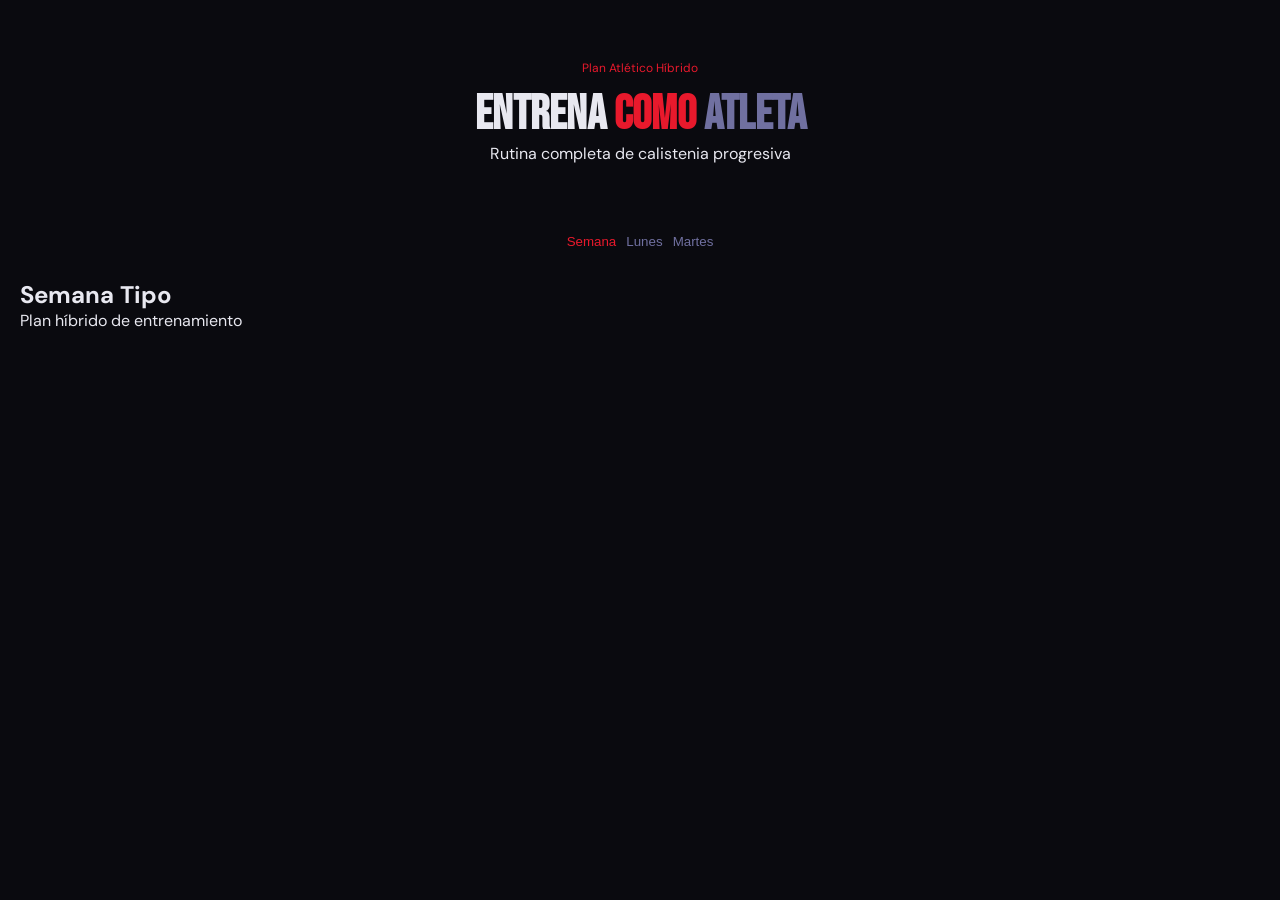
==== index.html @ 35e99325 "Add files via upload" ====
<!DOCTYPE html>
<html lang="es">
<head>
  <meta charset="UTF-8">
  <meta name="viewport" content="width=device-width, initial-scale=1.0">
  <title>Plan de Entrenamiento Híbrido</title>

  <!-- Fonts -->
  <link href="https://fonts.googleapis.com/css2?family=Bebas+Neue&family=DM+Sans:wght@300;400;500;700&family=JetBrains+Mono:wght@400;700&display=swap" rel="stylesheet">

  <!-- CSS -->
  <link rel="stylesheet" href="styles.css">
</head>
<body>

<div class="hero">
  <div class="hero-content">
    <div class="tag">Plan Atlético Híbrido</div>
    <h1>ENTRENA <span class="red">COMO</span> <span class="dim">ATLETA</span></h1>
    <p class="hero-sub">Rutina completa de calistenia progresiva</p>
  </div>
</div>

<nav class="nav">
  <button onclick="showSection('overview')" class="nav-btn active">Semana</button>
  <button onclick="showSection('lunes')" class="nav-btn">Lunes</button>
  <button onclick="showSection('martes')" class="nav-btn">Martes</button>
</nav>

<main class="main">

  <section id="overview" class="section active">
    <h2>Semana Tipo</h2>
    <p>Plan híbrido de entrenamiento</p>
  </section>

  <section id="lunes" class="section">
    <h2>Lunes - Empuje</h2>
    <p>Lagartijas, fondos, hombros</p>
  </section>

  <section id="martes" class="section">
    <h2>Martes - Tirón</h2>
    <p>Dominadas, remo, core</p>
  </section>

</main>

<script src="script.js"></script>
</body>
</html>
---- styles.css ----
:root {
  --black: #0a0a0f;
  --card: #16161f;
  --red: #e8192c;
  --text: #e8e8f0;
  --muted: #7070a0;
}

/* RESET */
* {
  margin: 0;
  padding: 0;
  box-sizing: border-box;
}

/* BODY */
body {
  background: var(--black);
  color: var(--text);
  font-family: 'DM Sans', sans-serif;
}

/* HERO */
.hero {
  padding: 60px 20px;
  text-align: center;
}

.tag {
  color: var(--red);
  font-size: 12px;
  margin-bottom: 10px;
}

h1 {
  font-family: 'Bebas Neue', sans-serif;
  font-size: 48px;
}

.red { color: var(--red); }
.dim { color: var(--muted); }

/* NAV */
.nav {
  display: flex;
  justify-content: center;
  gap: 10px;
  padding: 10px;
}

.nav-btn {
  background: none;
  border: none;
  color: var(--muted);
  cursor: pointer;
}

.nav-btn.active {
  color: var(--red);
}

/* MAIN */
.main {
  padding: 20px;
}

.section {
  display: none;
}

.section.active {
  display: block;
}
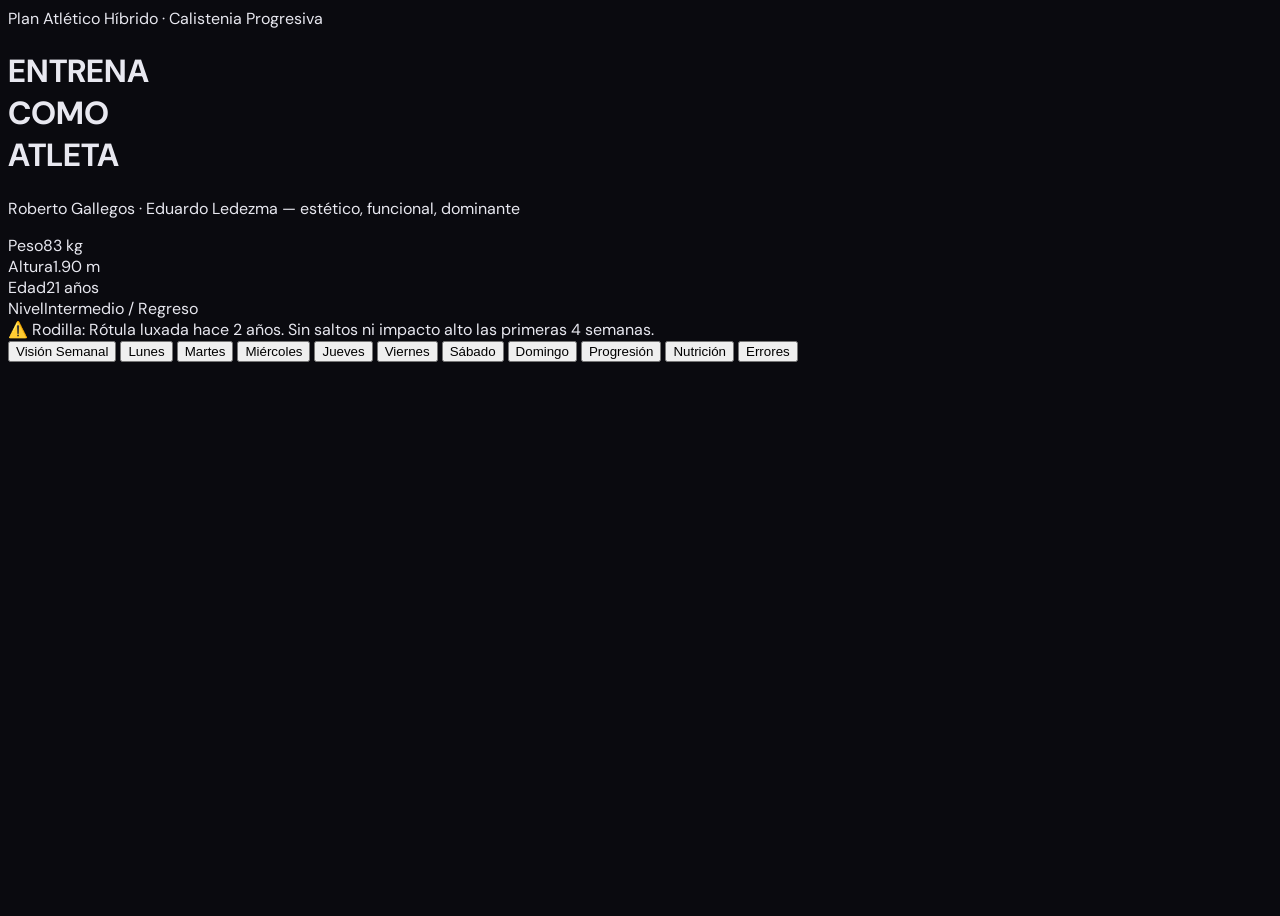
==== commit d11913cc: "Add files via upload" ====
--- a/index.html
+++ b/index.html
@@ -1,50 +1,54 @@
 <!DOCTYPE html>
 <html lang="es">
 <head>
-  <meta charset="UTF-8">
-  <meta name="viewport" content="width=device-width, initial-scale=1.0">
-  <title>Plan de Entrenamiento Híbrido</title>
-
-  <!-- Fonts -->
-  <link href="https://fonts.googleapis.com/css2?family=Bebas+Neue&family=DM+Sans:wght@300;400;500;700&family=JetBrains+Mono:wght@400;700&display=swap" rel="stylesheet">
-
-  <!-- CSS -->
-  <link rel="stylesheet" href="styles.css">
+    <meta charset="UTF-8">
+    <meta name="viewport" content="width=device-width, initial-scale=1.0">
+    <title>Plan de Entrenamiento Híbrido</title>
+    <link href="https://fonts.googleapis.com/css2?family=Bebas+Neue&family=DM+Sans:wght@300;400;500;700&family=JetBrains+Mono:wght@400;700&display=swap" rel="stylesheet">
+    <link rel="stylesheet" href="styles.css">
 </head>
 <body>
 
 <div class="hero">
+  <div class="hero-bg"></div>
+  <div class="hero-grid"></div>
   <div class="hero-content">
-    <div class="tag">Plan Atlético Híbrido</div>
-    <h1>ENTRENA <span class="red">COMO</span> <span class="dim">ATLETA</span></h1>
-    <p class="hero-sub">Rutina completa de calistenia progresiva</p>
+    <div class="tag">Plan Atlético Híbrido · Calistenia Progresiva</div>
+    <h1>ENTRENA<br><span class="red">COMO</span><br><span class="dim">ATLETA</span></h1>
+    <p class="hero-sub">Roberto Gallegos · Eduardo Ledezma — estético, funcional, dominante</p>
+    <div class="stats-row">
+      <div class="stat-chip"><div><span class="label">Peso</span><span class="val">83 kg</span></div></div>
+      <div class="stat-chip"><div><span class="label">Altura</span><span class="val">1.90 m</span></div></div>
+      <div class="stat-chip"><div><span class="label">Edad</span><span class="val">21 años</span></div></div>
+      <div class="stat-chip"><div><span class="label">Nivel</span><span class="val">Intermedio / Regreso</span></div></div>
+    </div>
+    <div class="warning-bar">
+      ⚠️ Rodilla: Rótula luxada hace 2 años. Sin saltos ni impacto alto las primeras 4 semanas.
+    </div>
   </div>
 </div>
 
 <nav class="nav">
-  <button onclick="showSection('overview')" class="nav-btn active">Semana</button>
-  <button onclick="showSection('lunes')" class="nav-btn">Lunes</button>
-  <button onclick="showSection('martes')" class="nav-btn">Martes</button>
+  <div class="nav-inner">
+    <button class="nav-btn active" onclick="showSection('overview')"><span class="dot" style="background:var(--red)"></span>Visión Semanal</button>
+    <button class="nav-btn" onclick="showSection('lunes')">Lunes</button>
+    <button class="nav-btn" onclick="showSection('martes')">Martes</button>
+    <button class="nav-btn" onclick="showSection('miercoles')">Miércoles</button>
+    <button class="nav-btn" onclick="showSection('jueves')">Jueves</button>
+    <button class="nav-btn" onclick="showSection('viernes')">Viernes</button>
+    <button class="nav-btn" onclick="showSection('sabado')">Sábado</button>
+    <button class="nav-btn" onclick="showSection('domingo')">Domingo</button>
+    <button class="nav-btn" onclick="showSection('progresion')">Progresión</button>
+    <button class="nav-btn" onclick="showSection('nutricion')">Nutrición</button>
+    <button class="nav-btn" onclick="showSection('errores')">Errores</button>
+  </div>
 </nav>
 
 <main class="main">
-
   <section id="overview" class="section active">
-    <h2>Semana Tipo</h2>
-    <p>Plan híbrido de entrenamiento</p>
-  </section>
-
-  <section id="lunes" class="section">
-    <h2>Lunes - Empuje</h2>
-    <p>Lagartijas, fondos, hombros</p>
-  </section>
-
-  <section id="martes" class="section">
-    <h2>Martes - Tirón</h2>
-    <p>Dominadas, remo, core</p>
-  </section>
-
-</main>
+      </section>
+  
+  </main>
 
 <script src="script.js"></script>
 </body>
--- a/styles.css
+++ b/styles.css
@@ -1,73 +1,43 @@
 :root {
   --black: #0a0a0f;
+  --dark: #111118;
   --card: #16161f;
+  --card2: #1c1c28;
   --red: #e8192c;
+  --red2: #ff4d5e;
+  --blue: #1e90ff;
+  --green: #00d68f;
+  --orange: #ff8c00;
+  --yellow: #ffd600;
+  --gray: #2a2a38;
+  --gray2: #3a3a50;
   --text: #e8e8f0;
   --muted: #7070a0;
+  --border: rgba(255,255,255,0.07);
 }
 
-/* RESET */
-* {
-  margin: 0;
-  padding: 0;
-  box-sizing: border-box;
-}
-
-/* BODY */
 body {
   background: var(--black);
   color: var(--text);
   font-family: 'DM Sans', sans-serif;
+  min-height: 100vh;
 }
 
-/* HERO */
-.hero {
-  padding: 60px 20px;
-  text-align: center;
+/* Texture Noise */
+body::before {
+  content: '';
+  position: fixed;
+  inset: 0;
+  background-image: url("data:image/svg+xml,%3Csvg viewBox='0 0 256 256'...");
+  pointer-events: none;
+  opacity: 0.03;
 }
 
-.tag {
-  color: var(--red);
-  font-size: 12px;
-  margin-bottom: 10px;
+/* Estilos de las tablas y tarjetas */
+.ex-table {
+  width: 100%;
+  border-collapse: collapse;
+  margin-bottom: 32px;
 }
 
-h1 {
-  font-family: 'Bebas Neue', sans-serif;
-  font-size: 48px;
-}
-
-.red { color: var(--red); }
-.dim { color: var(--muted); }
-
-/* NAV */
-.nav {
-  display: flex;
-  justify-content: center;
-  gap: 10px;
-  padding: 10px;
-}
-
-.nav-btn {
-  background: none;
-  border: none;
-  color: var(--muted);
-  cursor: pointer;
-}
-
-.nav-btn.active {
-  color: var(--red);
-}
-
-/* MAIN */
-.main {
-  padding: 20px;
-}
-
-.section {
-  display: none;
-}
-
-.section.active {
-  display: block;
-}+/* (Copia aquí el resto del CSS que estaba dentro de <style>) */
